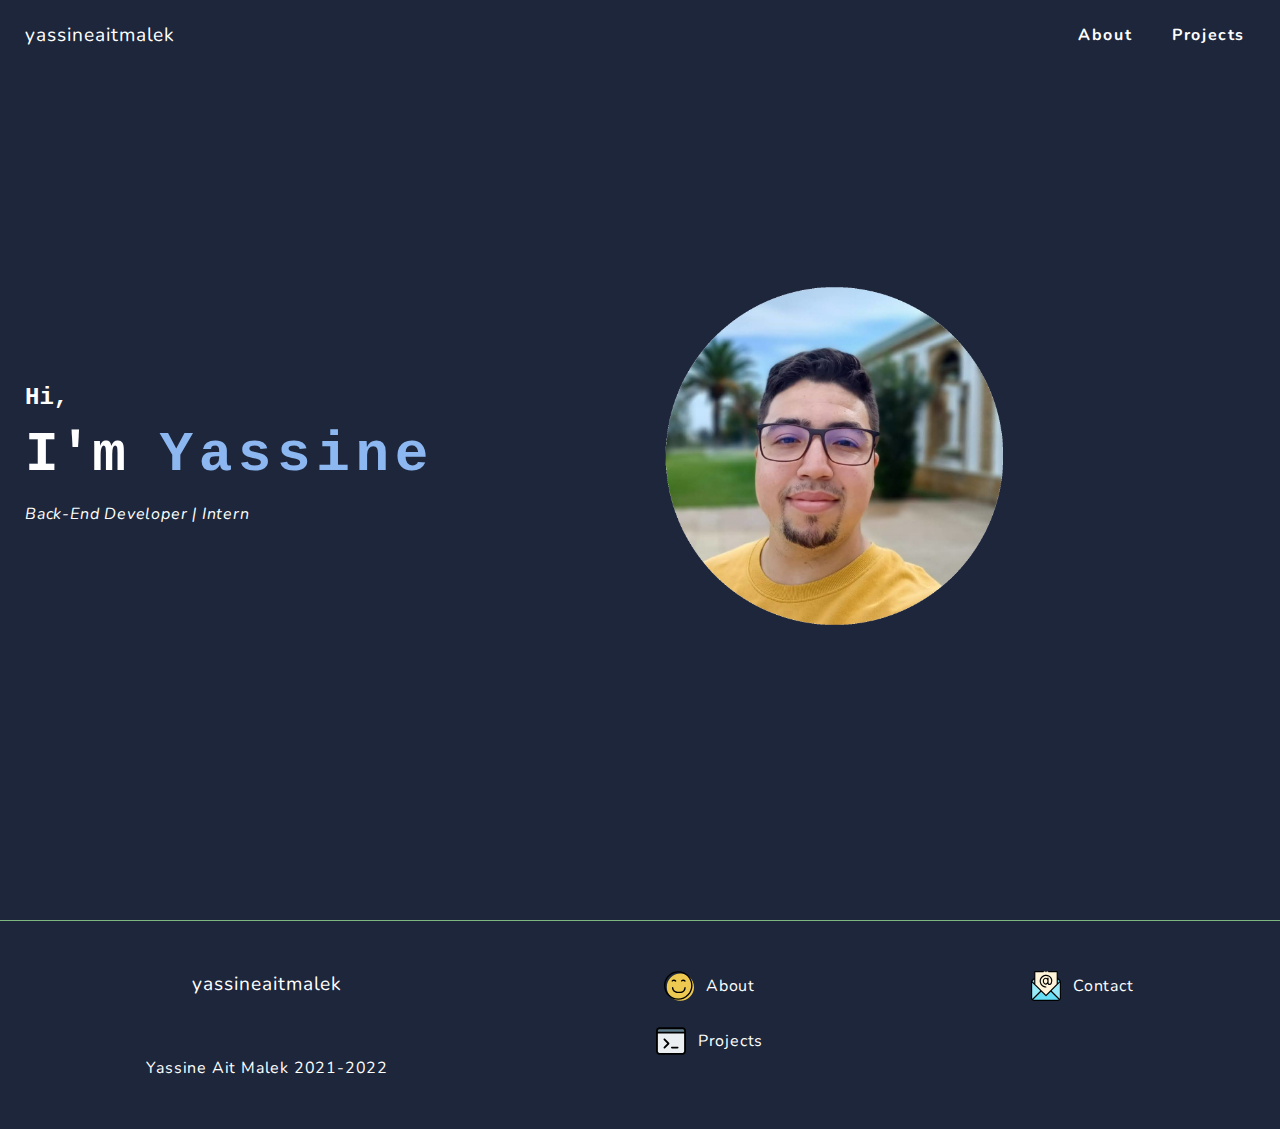
==== index.html @ 65fa7ccf "portfolio" ====
<!DOCTYPE html>
<html lang="en">

<head>
    <title>Yassine Ait Malek Portfolio</title>

    <link rel="icon" type="image/svg+xml" href="favicon.ico" />

    <meta charset="UTF-8">

    <meta property="og:title" content="yassineaitmalek" />
    <meta property="og:type" content="website" />
    <meta property="og:url" content="http://yassineaitmalek.github.io" />
    <meta property="og:description" content="Hi! I'm Yassine. Welcome to my portfolio." />
    <meta property="og:locale" content="en_US" />
    <meta property="og:image" content="https://yassineaitmalek.github.io/img/me.png" />

    <meta name="twitter:card" content="summary">
    <meta name="twitter:title" content="Yassine Ait Malek">
    <meta name="twitter:description" content="Hi! I'm Yassine. Welcome to my portfolio.">
    <meta name="twitter:image" content="https://yassineaitmalek.github.io/img/me.png">
    <meta name="twitter:site" content="yassineaitmalek">

    <meta name="viewport" content="width=device-width, initial-scale=1.0">
    <meta name="copyright" content="Yassine Ait Malek">
    <meta name="description" content="Hi! I'm Yassine. Welcome to my portfolio.">
    <meta name="keywords"
        content="Yassine Ait Malek, Yassine Ait Malek Portfolio, Yassine Ait Malek Developer, developer, java, python, html, css, javascript, web developer, webdev, portfolio, quality assurance, qa engineer, quality assurance engineer">
    <meta name="robots" content="noindex, nofollow" />

    <link rel="canonical" href="https://yassineaitmalek.github.io" />

    <link rel="preconnect" href="https://fonts.googleapis.com">
    <link rel="preconnect" href="https://fonts.gstatic.com" crossorigin>
    <link href="https://fonts.googleapis.com/css?family=Nunito" rel="stylesheet">

    <link rel="stylesheet" href="https://cdnjs.cloudflare.com/ajax/libs/font-awesome/5.15.3/css/all.min.css"
        integrity="sha512-iBBXm8fW90+nuLcSKlbmrPcLa0OT92xO1BIsZ+ywDWZCvqsWgccV3gFoRBv0z+8dLJgyAHIhR35VZc2oM/gI1w=="
        crossorigin="anonymous" referrerpolicy="no-referrer" />

    <link rel="stylesheet" href="./css/main.css" type="text/css">
    <link rel="stylesheet" href="./css/header.css" type="text/css">
    <link rel="stylesheet" href="./css/home.css" type="text/css">
    <link rel="stylesheet" href="./css/projects.css" type="text/css">
    <link rel="stylesheet" href="./css/footer.css" type="text/css">
</head>

<body>
    <header class="header">
        <a href="/" class="header-logo">yassineaitmalek</a>
        <nav class="nav">
            <div class="toggle"><i class="fas fa-bars"></i></div>
            <ul class="nav-menu">
                <li class="nav-item"><a href="/about.html">About</a></li>
                <li class="nav-item"><a href="/projects.html">Projects</a></li>

            </ul>
        </nav>
    </header>

    <main class="main-container home-section">
        <section id="home">
            <div class="landing-page-details">
                <h1 class="small-title">Hi,</h1>
                <h2 class="big-title">I'm <span class="my-name pink">Yassine</span></h2>
                <h3 class="medium-title"><em>Back-End Developer | Intern </em></h3>

            </div>
            <div class="art-me">
                <img src="./img/me.png" alt="Me">
            </div>
            <div class="landing-page-socials">
                <ul>
                    <li class="social-link">
                        <a href="https://www.linkedin.com/in/yassineaitmalek" aria-label="LinkedIn" target="_blank">
                            <i class="fab fa-linkedin-in"></i>
                        </a>
                    </li>
                    <li class="social-link">
                        <a href="https://github.com/yassineaitmalek" aria-label="GitHub" target="_blank">
                            <i class="fab fa-github"></i>
                        </a>
                    </li>
                    <li class="social-link">
                        <a href="https://twitter.com/yassineaitmalek" aria-label="Twitter" target="_blank">
                            <i class="fab fa-twitter"></i>
                        </a>
                    </li>
                    <li class="social-link">
                        <a href="https://instagram.com/yassineaitmalek" aria-label="Instagram" target="_blank">
                            <i class="fab fa-instagram"></i>
                        </a>
                    </li>
                    <li class="social-link">
                        <a href="https://www.facebook.com/yassine.ait.malek.777" aria-label="Facebook" target="_blank">
                            <i class="fab fa-facebook"></i>
                        </a>
                    </li>
                </ul>
            </div>
        </section>

    </main>

    <footer class="footer-container">
        <div class="footer">
            <div class="footer-column">
                <a href="/" class="footer-logo">yassineaitmalek</a>
                <div class="socials">
                    <ul>
                        <li class="social-link">
                            <a href="https://www.linkedin.com/in/yassineaitmalek" aria-label="LinkedIn" target="_blank">
                                <i class="fab fa-linkedin-in"></i>
                            </a>
                        </li>
                        <li class="social-link">
                            <a href="https://github.com/yassineaitmalek" aria-label="GitHub" target="_blank">
                                <i class="fab fa-github"></i>
                            </a>
                        </li>
                        <li class="social-link">
                            <a href="https://twitter.com/yassineaitmalek" aria-label="Twitter" target="_blank">
                                <i class="fab fa-twitter"></i>
                            </a>
                        </li>
                        <li class="social-link">
                            <a href="https://instagram.com/yassineaitmalek" aria-label="Instagram" target="_blank">
                                <i class="fab fa-instagram"></i>
                            </a>
                        </li>
                        <li class="social-link">
                            <a href="https://www.facebook.com/yassine.ait.malek.777" aria-label="Facebook"
                                target="_blank">
                                <i class="fab fa-facebook"></i>
                            </a>
                        </li>
                    </ul>
                </div>
                <span class="copyright"><i class="fas fa-copyright"></i> Yassine Ait Malek
                    2021-2022</span>
            </div>
            <div class="footer-column">
                <a href="/about.html" class="footer-button">
                    <img src="./img/smile.svg" alt="Smile Icon">
                    About
                </a>
                <a href="/projects.html" class="footer-button">
                    <img src="./img/coding.svg" alt="Code Icon">
                    Projects
                </a>

            </div>

            <div class="footer-column">

                <a href="mailto:yassineaitmalek7@gmail.com" class="footer-button">
                    <img src="./img/email.svg" alt="Email Icon">
                    Contact
                </a>
            </div>
        </div>
    </footer>

    <script src="./js/main.js"></script>
</body>

</html>
---- css/main.css ----
* {
    margin: 0;
    padding: 0;
    box-sizing: border-box;
    font-family: 'Nunito', sans-serif;
    font-size: 16px;
    font-weight: 400;
    color: #FFFFFF;
    scroll-behavior: smooth;
}

body {
    background-color: #1D263B;
}

h1,
h2,
h3 {
    font-family: 'Fira Mono', monospace;
}

h2 {
    margin: 0 auto;
    text-align: center;
    font-size: 1.75em;
    font-weight: 700;
}

h3 {
    margin: 0 auto;
    text-align: center;
    font-size: 1.4em;
    font-weight: 700;
    letter-spacing: 0.1em;
}

a,
span {
    font-family: inherit;
    font-size: inherit;
    font-weight: inherit;
}

.green {
    color: #7EB77F;
}

.bold {
    font-weight: 700;
}

.pink {
    font-family: inherit;
    font-size: inherit;
    font-weight: inherit;
    color: #8cb7f0;
}

ul {
    list-style-type: none;
}

.social-link a i {
    transition: all 0.2s ease;
}

.social-link a i:hover {
    color: #8cb7f0;
}

.main-container {
    margin: 0 auto;
    padding: 0 25px;
    text-align: center;
    max-width: 1600px;
}

section {
    margin: 0 auto;
    display: flex;
    flex-direction: column;
    justify-content: center;
    text-align: left;
    padding-top: 8vh;
}

section .hyperlink {
    color: #8cb7f0;
    font-weight: 700;
    text-decoration: underline;
    transition: all 0.2s ease;
}

section .hyperlink:hover {
    color: #7EB77F;
}

.section-description {
    margin: 50px auto 0 auto;
    text-align: center;
    max-width: 1000px;
    line-height: 1.5em;
    letter-spacing: 0.025em;
}

.page-title {
    margin: 0 auto;
    display: flex;
    justify-content: center;
    align-items: center;
}

.page-title img {
    height: 40px;
    width: auto;
    margin-right: 20px;
}

@media only screen and (min-width: 768px) {
    h2 {
        font-size: 2.5em;
    }

    h3 {
        font-size: 2em;
    }
}
---- css/header.css ----
a {
    text-decoration: none;
}

header {
    margin: 0 auto;
    width: 100%;
    max-width: 1600px;
    display: flex;
    flex-direction: row;
    justify-content: space-between;
    text-align: center;
    align-items: center;
    height: 70px;
    padding: 0 15px;
    z-index: 2;
    background-color: #1D263B;
}

.header-logo {
    padding: 10px;
    font-size: 1.2em;
    letter-spacing: 0.05em;
}

.nav-menu {
    list-style-type: none;
    position: absolute;
    display: flex;
    justify-content: space-evenly;
    flex-direction: column;
    align-items: center;
    left: 0;
}

.nav-item {
    text-align: center;
    display: none;
}

.nav-item a {
    display: block;
    padding: 20px;
    font-weight: 700;
    width: 100vw;
    letter-spacing: 0.1em;
    transition: all 0.2s ease;
    color: #1D263B;
}

.nav-item a:hover,
.nav-item a:focus {
    color: #8cb7f0;
    text-decoration: underline;
}

.active {
    background-color: white;
}

.active .nav-item {
    display: block;
}

.toggle {
    padding: 1.1em;
}

.toggle i {
    font-size: 2em;
}

@media only screen and (min-width: 768px) {
    .nav {
        display: flex;
        text-align: center;
        justify-content: space-between;
        align-items: center;
    }

    .nav-menu {
        position: relative;
        align-items: center;
        flex-direction: row;
        background-color: #1D263B;
        height: fit-content;
        height: -moz-fit-content;
    }

    .nav-item {
        position: relative;
        display: block;
        width: fit-content;
        width: -moz-fit-content;
        margin: 0;
    }

    .nav-item a {
        width: fit-content;
        width: -moz-fit-content;
        color: #FFFFFF;
    }

    .toggle {
        display: none;
    }
}
---- css/home.css ----
.main-container {
    margin: -100px auto 0 auto;
}

/* --- LANDING PAGE --- */

#home {
    margin: 0 auto;
    display: flex;
    flex-direction: column;
    align-items: center;
    justify-content: space-between;
    min-height: 100vh;
}

.landing-page-details {
    margin: auto 0;
    display: flex;
    flex-direction: column;
    justify-content: center;
}

.landing-page-socials ul {
    display: flex;
    flex-direction: row;
    margin-bottom: 20px;
}

.landing-page-socials ul li a i {
    font-size: 1.5em;
    padding: 10px;
    margin: 0 5px;
}

.small-title {
    text-align: left;
    font-size: 1.5em;
    font-weight: 700;
    margin-bottom: 0.5em;
}

.big-title {
    margin: 0;
    text-align: left;
    font-weight: 700;
    font-size: 2.75em;
    letter-spacing: 0;
}

.my-name {
    letter-spacing: 0.1em;
    font-family: 'Fira Code', monospace;
}

h3 {
    margin: 5px 0 0 0;
    text-align: left;
}

h3 em {
    color: white;
    letter-spacing: 0.05em;
}

h3 a:hover {
    color: #7EB77F;
    text-decoration: underline;
}

.short-bio {
    margin-top: 1em;
    display: flex;
    flex-direction: column;
    align-items: flex-start;
}

.short-bio p {
    margin-top: 25px;
    font-size: 1.2em;
    line-height: 1.5em;
    letter-spacing: 0.025em;
}

.cta-container {
    margin: 0 auto;
}

.cta {
    display: flex;
    text-align: center;
    align-items: center;
    width: fit-content;
    width: -moz-fit-content;
    padding: 10px 12px;
    border-radius: 15px;
    border: 1px solid #FFFFFF;
    font-weight: 700;
    letter-spacing: 0.05em;
    color: #1D263B;
    background-color: #FFFFFF;
    margin-top: 50px;
    transition: all 0.2s ease;
    cursor: pointer;
}

.cta img {
    height: 25px;
    width: 25px;
}

.cta span {
    margin-left: 10px;
    color: #1D263B;
    font-weight: 700;
}

.email-button {
    border: 1px solid #8cb7f0;
    background-color: #8cb7f0;
}

.cta:hover {
    border: 1px solid #7EB77F;
    background-color: #7EB77F;
    padding: 10px 20px;
}

.art-me {
    display: none;
    height: 350px;
}

.art-me img {
    height: 100%;
}

@media only screen and (min-width: 768px) {
    .big-title {
        font-size: 3.5em;
    }

    .short-bio {
        max-width: 90%;
    }

    .art-me {
        display: block;
    }

    #home {
        flex-direction: row;
    }

    .landing-page-socials ul {
        flex-direction: column;
    }

    .landing-page-socials ul li a i {
        margin: 5px 0;
    }

    .email-container {
        margin: 0;
    }
}

@media only screen and (min-width: 1000px) {
    #home {
        gap: 10%;
    }
}
---- css/projects.css ----
em {
    color: #1D263B;
}

.projects {
    padding-top: 100px;
    max-width: 1200px;
}

.project-cards-container {
    margin-top: 50px;
    height: fit-content;
    height: -moz-fit-content;
}

.card {
    display: inline-flex;
    flex-direction: column;
    color: #1D263B;
}

.card:not(:last-child) {
    margin: 0 auto 2em auto;
}

.card-preview-img {
    max-width: 100%;
    border-radius: 10px 10px 0 0;
    padding: 5px;
    background-color: white;
}

.card-info {
    padding: 25px;
    background-color: #FFFFFF;
    border-radius: 0 0 10px 10px;
}

.has-no-preview .card-info {
    border-radius: 10px;
}

.title-and-links {
    display: flex;
    justify-content: space-between;
    align-items: center;
    margin-bottom: 10px;
}

.project-title {
    font-size: 1.2em;
    font-weight: 700;
    letter-spacing: 0.05em;
    color: #1D263B;
}

.project-links {
    display: flex;
    flex-wrap: nowrap;
}

.project-links a i {
    padding: 5px;
}

.project-links a i {
    color: #8cb7f0;
    font-size: 1.2em;
    transition: all 0.2s ease;
}

.project-links a i:hover {
    font-size: 1.25em;
    padding: 2px 5px;
    color: #7EB77F;
}

.project-links a:last-child {
    margin-left: 5px;
}

.project-skills {
    margin-bottom: 12px;
    padding-bottom: 12px;
    border-bottom: 1px solid #7EB77F;
}

.project-skills span {
    color: #0FA3B1;
    font-weight: 700;
    font-size: 0.9em;
    letter-spacing: 0.05em;
}

.project-skills span:not(:last-child) {
    margin-right: 10px;
}

.project-description {
    color: #1D263B;
}

@media only screen and (min-width: 768px) {
    .project-cards-container {
        column-count: 2;
        column-gap: 2em;
    }
}
---- css/footer.css ----
.footer-container {
    border-top: 1px solid #7EB77F;
    margin: 50px auto;
    padding-top: 50px;
}

.footer {
    margin: 0 auto;
    padding: 0 25px;
    display: flex;
    flex-direction: column;
    justify-content: center;
    text-align: center;
    align-items: center;
    flex-wrap: wrap;
    gap: 25px;
}

.footer-column {
    margin: 0 auto;
    display: flex;
    flex-direction: column;
    align-items: center;
    align-self: flex-start;
}

.footer-logo {
    font-size: 1.2em;
    margin-bottom: 5px;
    letter-spacing: 0.05em;
}

.socials {
    margin: 10px 0;
}

.socials ul {
    display: flex;
    flex-direction: row;
    align-items: center;
    text-align: center;
    margin: 15px 0;
}

.socials ul li:not(:last-child) {
    margin-right: 12px;
}

.socials ul li a i {
    font-size: 1.5em;
}

.copyright {
    margin-top: 5px;
    letter-spacing: 0.05em;
}

.footer-button {
    display: flex;
    text-align: center;
    align-items: center;
    letter-spacing: 0.05em;
    transition: all 0.2s ease;
}

.footer-button:hover {
    text-decoration: underline;
    color: #8cb7f0;
}

.footer-button:not(:last-child) {
    margin-bottom: 25px;
}

.footer-button img {
    margin-right: 12px;
}

@media only screen and (min-width: 768px) {
    .footer {
        margin: 0 auto;
        padding: 0 25px;
        flex-direction: row;
        justify-content: space-between;
        max-width: 1600px;
    }
}
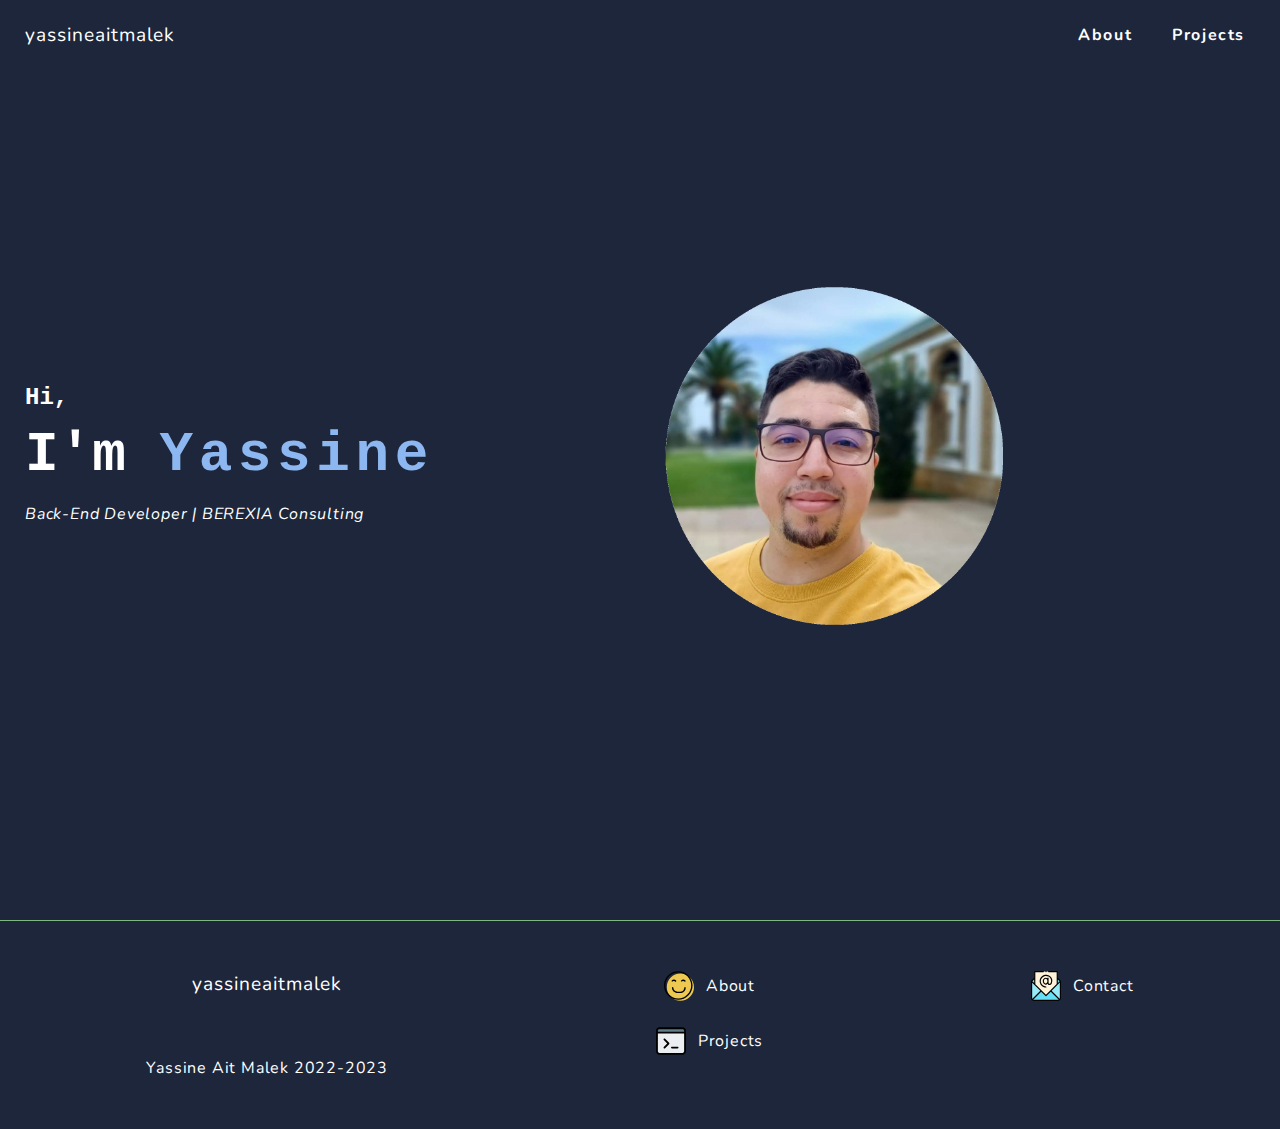
==== commit 9ff7e7c9: "updating portfolio" ====
--- a/index.html
+++ b/index.html
@@ -10,15 +10,15 @@
 
     <meta property="og:title" content="yassineaitmalek" />
     <meta property="og:type" content="website" />
-    <meta property="og:url" content="http://yassineaitmalek.github.io" />
+    <meta property="og:url" content="http://yassineaitmalek.github.io/portfolio" />
     <meta property="og:description" content="Hi! I'm Yassine. Welcome to my portfolio." />
     <meta property="og:locale" content="en_US" />
-    <meta property="og:image" content="https://yassineaitmalek.github.io/img/me.png" />
+    <meta property="og:image" content="https://yassineaitmalek.github.io/portfolio/img/me.png" />
 
     <meta name="twitter:card" content="summary">
     <meta name="twitter:title" content="Yassine Ait Malek">
     <meta name="twitter:description" content="Hi! I'm Yassine. Welcome to my portfolio.">
-    <meta name="twitter:image" content="https://yassineaitmalek.github.io/img/me.png">
+    <meta name="twitter:image" content="https://yassineaitmalek.github.io/portfolio/img/me.png">
     <meta name="twitter:site" content="yassineaitmalek">
 
     <meta name="viewport" content="width=device-width, initial-scale=1.0">
@@ -28,7 +28,7 @@
         content="Yassine Ait Malek, Yassine Ait Malek Portfolio, Yassine Ait Malek Developer, developer, java, python, html, css, javascript, web developer, webdev, portfolio, quality assurance, qa engineer, quality assurance engineer">
     <meta name="robots" content="noindex, nofollow" />
 
-    <link rel="canonical" href="https://yassineaitmalek.github.io" />
+    <link rel="canonical" href="https://yassineaitmalek.github.io/portfolio/" />
 
     <link rel="preconnect" href="https://fonts.googleapis.com">
     <link rel="preconnect" href="https://fonts.gstatic.com" crossorigin>
@@ -47,12 +47,12 @@
 
 <body>
     <header class="header">
-        <a href="/" class="header-logo">yassineaitmalek</a>
+        <a href="/portfolio/" class="header-logo">yassineaitmalek</a>
         <nav class="nav">
             <div class="toggle"><i class="fas fa-bars"></i></div>
             <ul class="nav-menu">
-                <li class="nav-item"><a href="/about.html">About</a></li>
-                <li class="nav-item"><a href="/projects.html">Projects</a></li>
+                <li class="nav-item"><a href="/portfolio/about.html">About</a></li>
+                <li class="nav-item"><a href="/portfolio/projects.html">Projects</a></li>
 
             </ul>
         </nav>
@@ -63,7 +63,7 @@
             <div class="landing-page-details">
                 <h1 class="small-title">Hi,</h1>
                 <h2 class="big-title">I'm <span class="my-name pink">Yassine</span></h2>
-                <h3 class="medium-title"><em>Back-End Developer | Intern </em></h3>
+                <h3 class="medium-title"><em>Back-End Developer | BEREXIA Consulting </em></h3>
 
             </div>
             <div class="art-me">
@@ -137,14 +137,14 @@
                     </ul>
                 </div>
                 <span class="copyright"><i class="fas fa-copyright"></i> Yassine Ait Malek
-                    2021-2022</span>
+                    2022-2023</span>
             </div>
             <div class="footer-column">
-                <a href="/about.html" class="footer-button">
+                <a href="/portfolio/about.html" class="footer-button">
                     <img src="./img/smile.svg" alt="Smile Icon">
                     About
                 </a>
-                <a href="/projects.html" class="footer-button">
+                <a href="/portfolio/projects.html" class="footer-button">
                     <img src="./img/coding.svg" alt="Code Icon">
                     Projects
                 </a>
